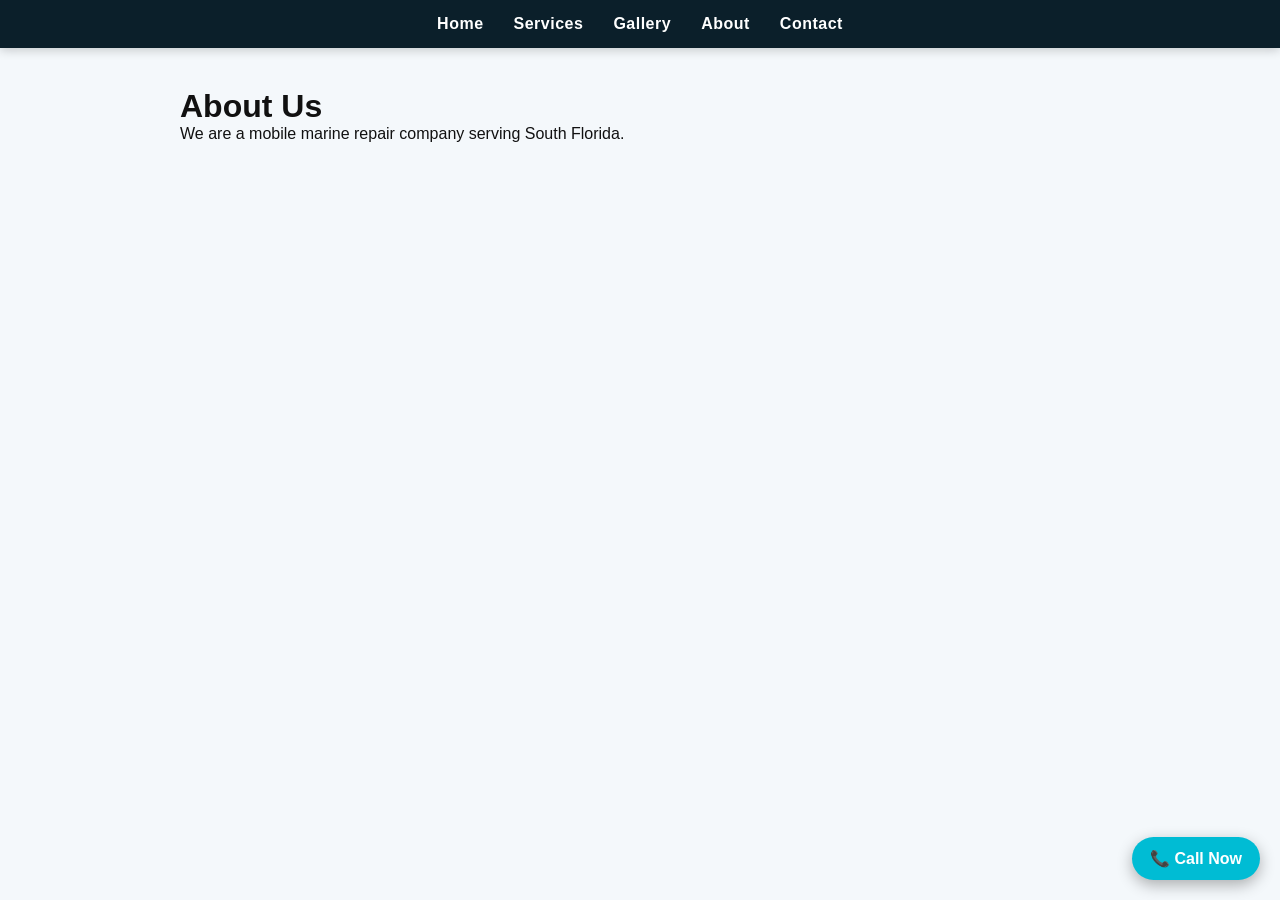
==== about.html @ c0cc10b7 "first website upload" ====
<!DOCTYPE html>
<html lang="en">
<head>
  <meta charset="UTF-8">
  <meta name="viewport" content="width=device-width, initial-scale=1.0">
  <title>About | Marine Repair FL</title>

  <link rel="stylesheet" href="css/style.css">
</head>

<body>

  <header>
    <nav>
      <a href="index.html">Home</a>
      <a href="services.html">Services</a>
      <a href="gallery.html">Gallery</a>
      <a href="about.html">About</a>
      <a href="contact.html">Contact</a>
    </nav>
  </header>

  <main>
    <h1>About Us</h1>
    <p>We are a mobile marine repair company serving South Florida.</p>
  </main>

</body>
<a href="tel:1234567890" class="call-button">📞 Call Now</a>
</html>
---- css/style.css ----
* {
  margin: 0;
  padding: 0;
  box-sizing: border-box;
  font-family: Arial, sans-serif;
}

body {
  background: #f4f8fb;
  color: #111;
}

/* HEADER */
header {
  background: #0b1f2a;
  padding: 15px 30px;
  position: sticky;
  top: 0;
  z-index: 1000;
  box-shadow: 0 2px 10px rgba(0,0,0,0.2);
}

nav {
  display: flex;
  gap: 30px;
  justify-content: center;
  flex-wrap: wrap;
}

nav a {
  color: white;
  text-decoration: none;
  font-weight: 600;
  letter-spacing: 0.5px;
  transition: 0.3s;
}


nav a:hover {
  color: #00bcd4;
}
/* MAIN CONTENT */
main {
  padding: 40px;
  max-width: 1000px;
  margin: auto;
}

/* HERO */
.hero {
  min-height: 90vh;
  display: flex;
  align-items: center;
  justify-content: center;
  text-align: center;

  background: url("https://images.unsplash.com/photo-1500375592092-40eb2168fd21?q=80&w=1974&auto=format&fit=crop")
  center/cover no-repeat;

  color: white;
  position: relative;
  padding: 40px;
}

.hero::before {
  content: "";
  position: absolute;
  inset: 0;
  background: rgba(0, 0, 0, 0.55);
}

.hero h1,
.hero p,
.hero a {
  position: relative;
  z-index: 2;
}

.hero h1 {
  font-size: 42px;
  margin-bottom: 15px;
}

.hero p {
  font-size: 18px;
  margin-bottom: 20px;
  max-width: 600px;
  margin-left: auto;
  margin-right: auto;
  line-height: 1.5;
}

.hero a {
  display: inline-block;
  margin-top: 20px;
  padding: 12px 25px;
  background: #00bcd4;
  color: white;
  text-decoration: none;
  border-radius: 6px;
  font-weight: bold;
  transition: 0.3s;
}

.hero a:hover {
  background: #009bb3;
}

header h2 {
  color: white;
}

form {
  margin-top: 20px;
  display: flex;
  flex-direction: column;
  gap: 15px;
  max-width: 500px;
}

input,
textarea {
  padding: 12px;
  border: 1px solid #ccc;
  border-radius: 6px;
  font-size: 16px;
  outline: none;
  transition: 0.2s;
}

input:focus,
textarea:focus {
  border-color: #00bcd4;
  box-shadow: 0 0 5px rgba(0, 188, 212, 0.4);
}

button {
  padding: 12px;
  background: #00bcd4;
  color: white;
  border: none;
  border-radius: 6px;
  font-weight: bold;
  cursor: pointer;
  transition: 0.3s;
}
button:hover {
  background: #009bb3;
}

.call-button {
  position: fixed;
  bottom: 20px;
  right: 20px;
  background: #00bcd4;
  color: white;
  padding: 12px 18px;
  border-radius: 50px;
  text-decoration: none;
  font-weight: bold;
  box-shadow: 0 5px 15px rgba(0,0,0,0.3);
  z-index: 9999;
}

.call-button:hover {
  background: #009bb3;
}

.trust {
  max-width: 900px;
  margin: 60px auto;
  padding: 20px;
}

.trust h2 {
  margin-bottom: 15px;
}

.trust ul {
  list-style: none;
  line-height: 2;
}
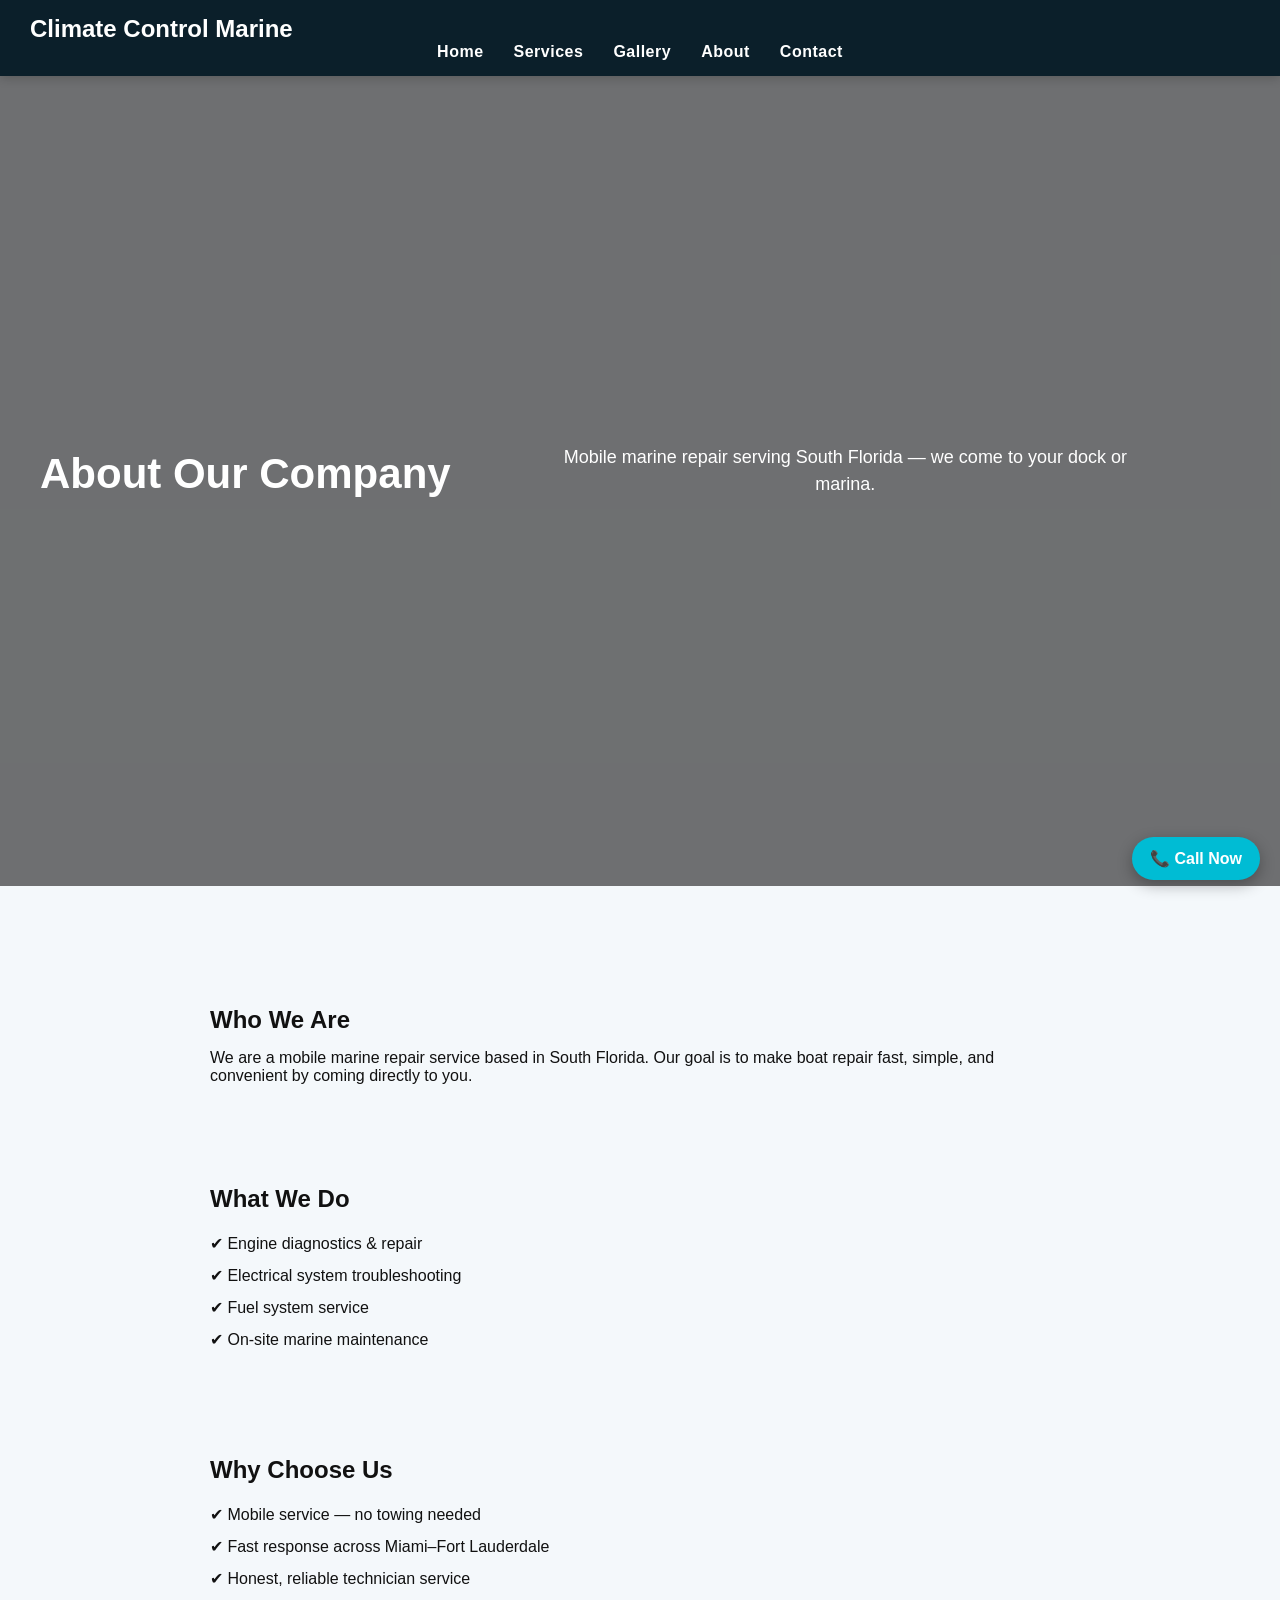
==== commit e6e35081: "update website pages" ====
--- a/about.html
+++ b/about.html
@@ -3,7 +3,7 @@
 <head>
   <meta charset="UTF-8">
   <meta name="viewport" content="width=device-width, initial-scale=1.0">
-  <title>About | Marine Repair FL</title>
+  <title>About | Climate Control Marine</title>
 
   <link rel="stylesheet" href="css/style.css">
 </head>
@@ -11,6 +11,8 @@
 <body>
 
   <header>
+    <h2>Climate Control Marine</h2>
+
     <nav>
       <a href="index.html">Home</a>
       <a href="services.html">Services</a>
@@ -20,11 +22,43 @@
     </nav>
   </header>
 
+  <section class="hero">
+    <h1>About Our Company</h1>
+    <p>Mobile marine repair serving South Florida — we come to your dock or marina.</p>
+  </section>
+
   <main>
-    <h1>About Us</h1>
-    <p>We are a mobile marine repair company serving South Florida.</p>
+
+    <section class="trust">
+      <h2>Who We Are</h2>
+      <p>
+        We are a mobile marine repair service based in South Florida.
+        Our goal is to make boat repair fast, simple, and convenient by coming directly to you.
+      </p>
+    </section>
+
+    <section class="trust">
+      <h2>What We Do</h2>
+      <ul>
+        <li>✔ Engine diagnostics & repair</li>
+        <li>✔ Electrical system troubleshooting</li>
+        <li>✔ Fuel system service</li>
+        <li>✔ On-site marine maintenance</li>
+      </ul>
+    </section>
+
+    <section class="trust">
+      <h2>Why Choose Us</h2>
+      <ul>
+        <li>✔ Mobile service — no towing needed</li>
+        <li>✔ Fast response across Miami–Fort Lauderdale</li>
+        <li>✔ Honest, reliable technician service</li>
+      </ul>
+    </section>
+
   </main>
 
+  <a href="tel:1234567890" class="call-button">📞 Call Now</a>
+
 </body>
-<a href="tel:1234567890" class="call-button">📞 Call Now</a>
 </html>
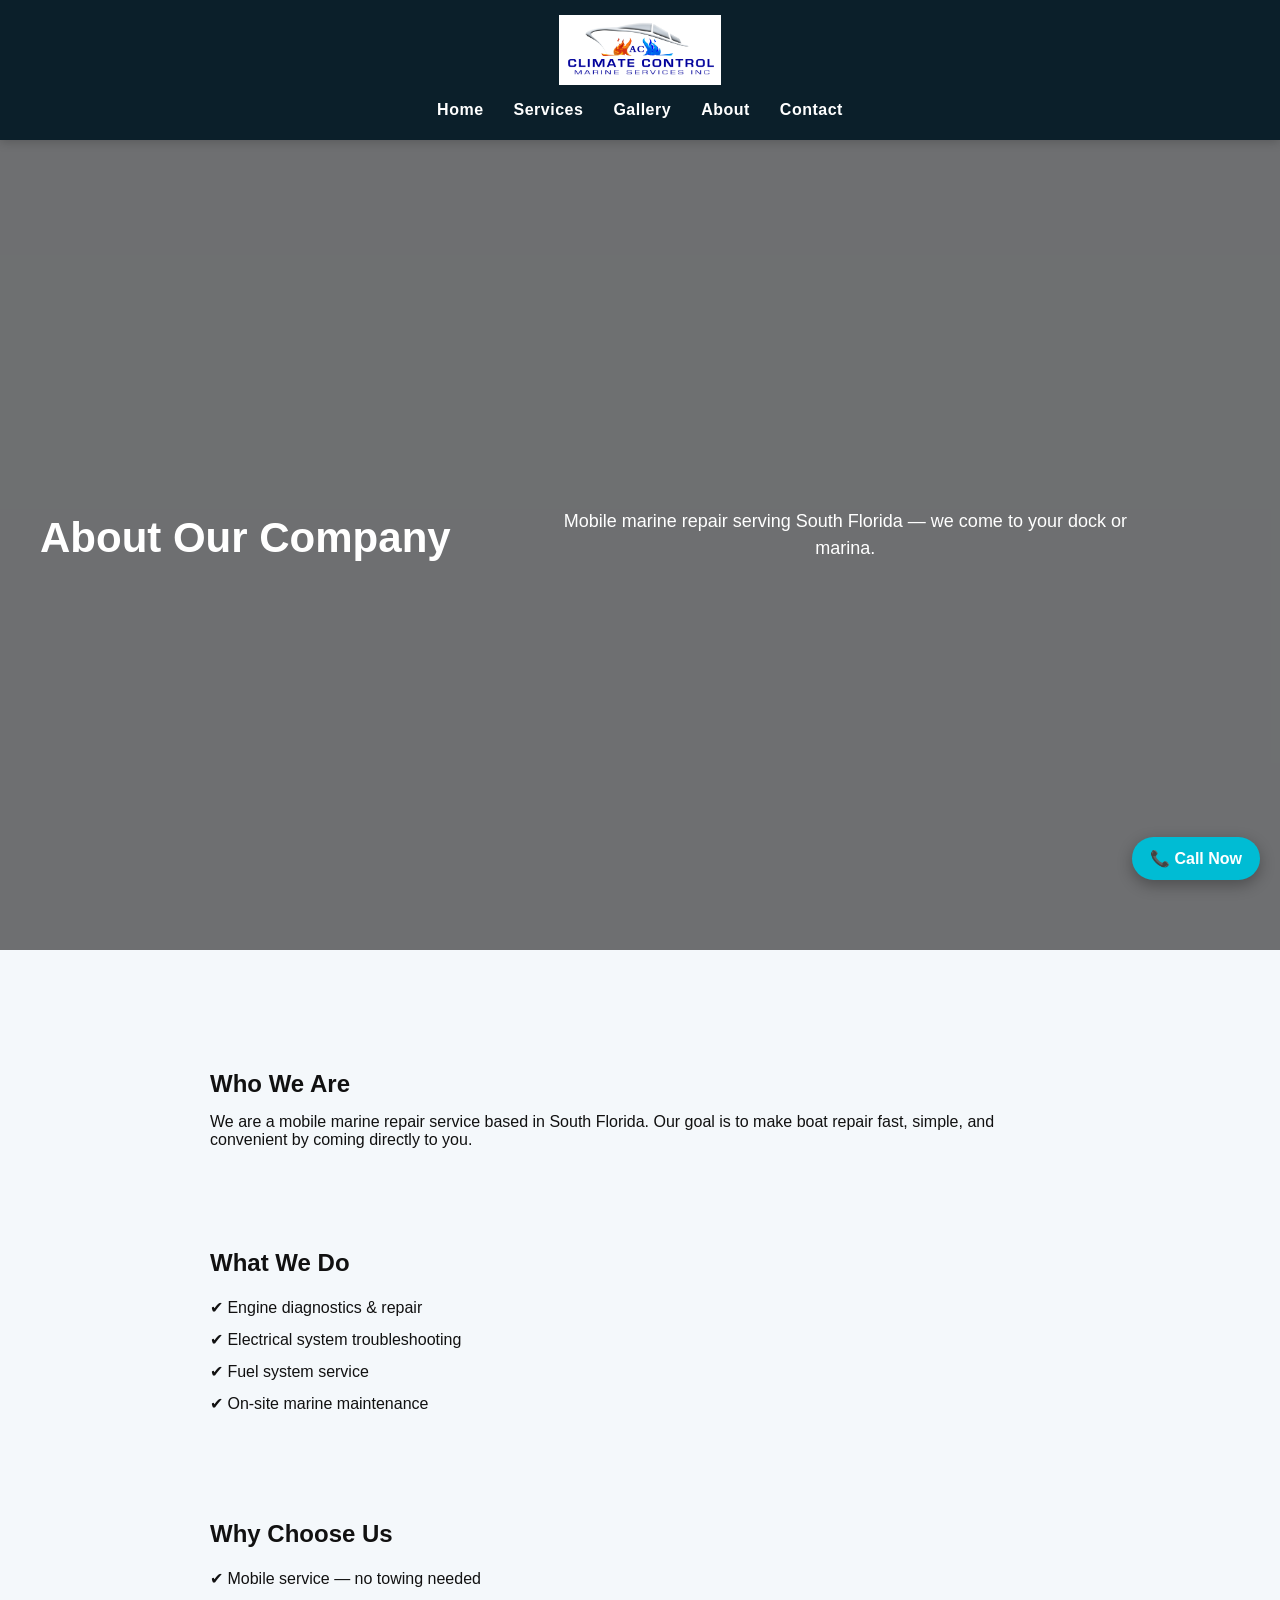
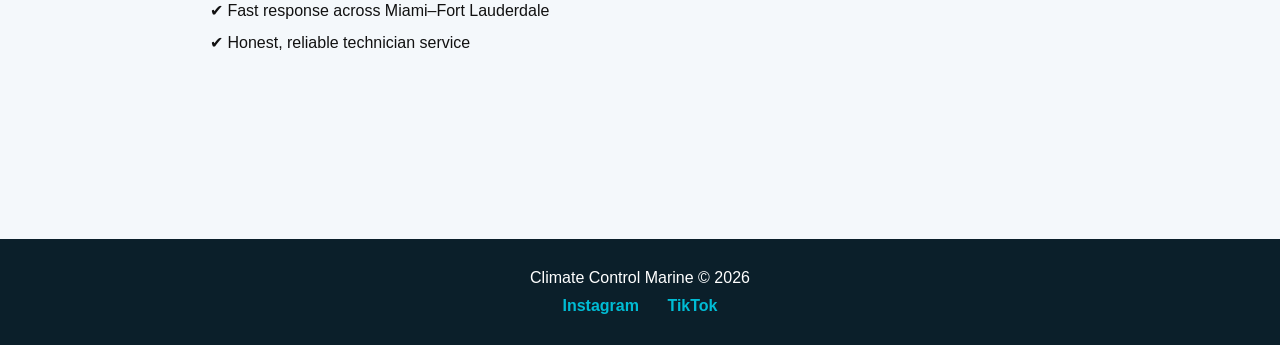
==== commit 2878822e: "updated design" ====
--- a/about.html
+++ b/about.html
@@ -11,7 +11,7 @@
 <body>
 
   <header>
-    <h2>Climate Control Marine</h2>
+    <img src="images/logo.png" alt="Climate Control Marine Logo" class="logo">
 
     <nav>
       <a href="index.html">Home</a>
@@ -60,5 +60,18 @@
 
   <a href="tel:1234567890" class="call-button">📞 Call Now</a>
 
+  <footer>
+  <p>Climate Control Marine © 2026</p>
+
+  <div class="socials">
+    <a href="https://www.instagram.com/climatecontrolmarine/" target="_blank">
+      Instagram
+    </a>
+
+    <a href="https://www.tiktok.com/@climatecontrolmarine" target="_blank">
+      TikTok
+    </a>
+  </div>
+</footer>
 </body>
 </html>
--- a/css/style.css
+++ b/css/style.css
@@ -20,6 +20,19 @@
   box-shadow: 0 2px 10px rgba(0,0,0,0.2);
 }
 
+header h2 {
+  color: white;
+  margin-bottom: 10px;
+}
+
+/* LOGO */
+.logo {
+  height: 70px;
+  width: auto;
+  display: block;
+  margin: 0 auto 10px auto;
+}
+
 nav {
   display: flex;
   gap: 30px;
@@ -33,12 +46,13 @@
   font-weight: 600;
   letter-spacing: 0.5px;
   transition: 0.3s;
-}
-
+  padding: 6px 0;
+}
 
 nav a:hover {
   color: #00bcd4;
 }
+
 /* MAIN CONTENT */
 main {
   padding: 40px;
@@ -106,10 +120,7 @@
   background: #009bb3;
 }
 
-header h2 {
-  color: white;
-}
-
+/* STANDARD FORMS */
 form {
   margin-top: 20px;
   display: flex;
@@ -144,10 +155,12 @@
   cursor: pointer;
   transition: 0.3s;
 }
+
 button:hover {
   background: #009bb3;
 }
 
+/* FLOATING CALL BUTTON */
 .call-button {
   position: fixed;
   bottom: 20px;
@@ -166,6 +179,7 @@
   background: #009bb3;
 }
 
+/* TRUST SECTION */
 .trust {
   max-width: 900px;
   margin: 60px auto;
@@ -179,4 +193,79 @@
 .trust ul {
   list-style: none;
   line-height: 2;
-}+}
+
+/* BOOKING FORM */
+.booking-card {
+  margin-top: 20px;
+  max-width: 500px;
+  width: 100%;
+  display: flex;
+  flex-direction: column;
+  gap: 15px;
+  align-items: flex-start;
+}
+
+.booking-card input,
+.booking-card textarea {
+  width: 100%;
+  padding: 12px;
+  border: 1px solid #ccc;
+  border-radius: 6px;
+  font-size: 16px;
+  outline: none;
+  transition: 0.2s;
+}
+
+.booking-card input:focus,
+.booking-card textarea:focus {
+  border-color: #00bcd4;
+  box-shadow: 0 0 5px rgba(0, 188, 212, 0.4);
+}
+
+.booking-card button {
+  padding: 12px 18px;
+  background: #00bcd4;
+  color: white;
+  border: none;
+  border-radius: 6px;
+  font-weight: bold;
+  cursor: pointer;
+  transition: 0.3s;
+  align-self: flex-start;
+}
+
+.booking-card button:hover {
+  background: #009bb3;
+}
+
+#status {
+  font-size: 14px;
+  color: #333;
+  margin-top: 5px;
+}
+
+/* FOOTER */
+footer {
+  background: #0b1f2a;
+  color: white;
+  text-align: center;
+  padding: 30px 20px;
+  margin-top: 60px;
+}
+
+.socials {
+  margin-top: 10px;
+}
+
+.socials a {
+  color: #00bcd4;
+  margin: 0 12px;
+  text-decoration: none;
+  font-weight: bold;
+  transition: 0.3s;
+}
+
+.socials a:hover {
+  color: white;
+}
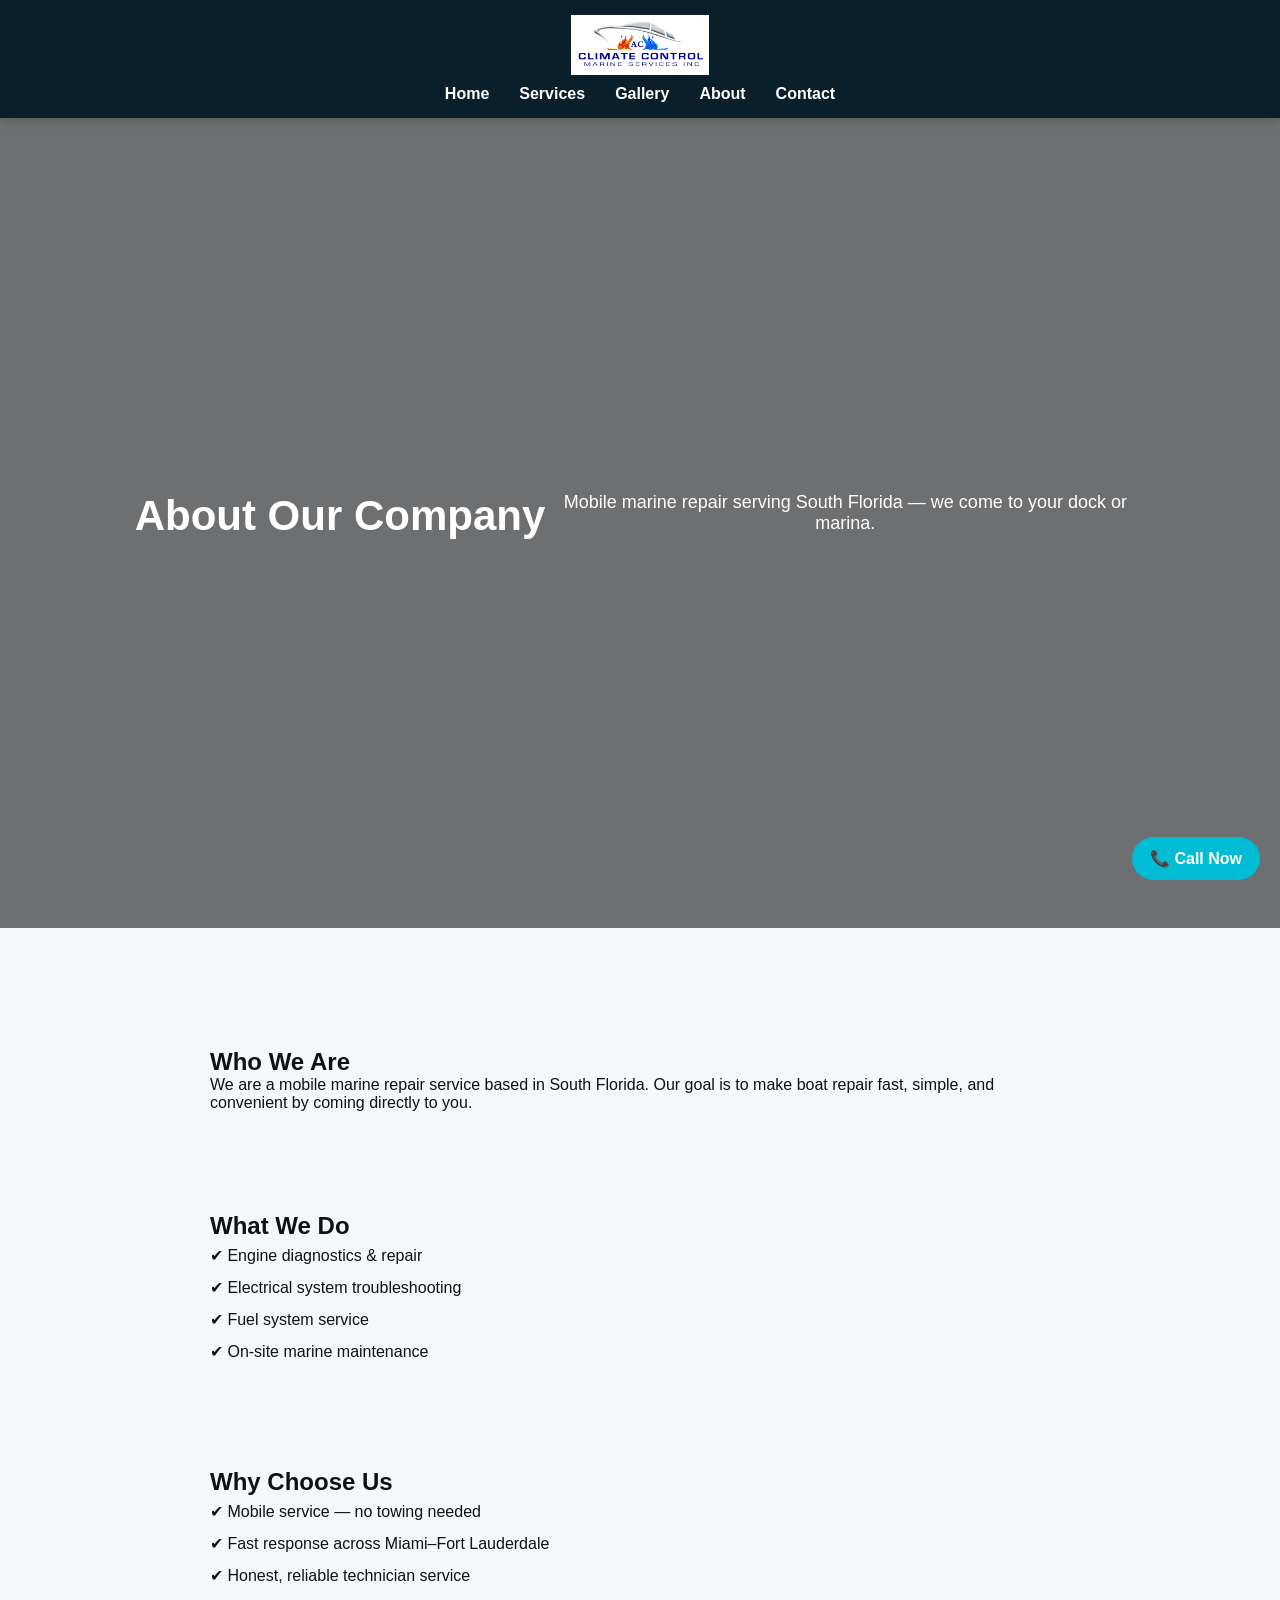
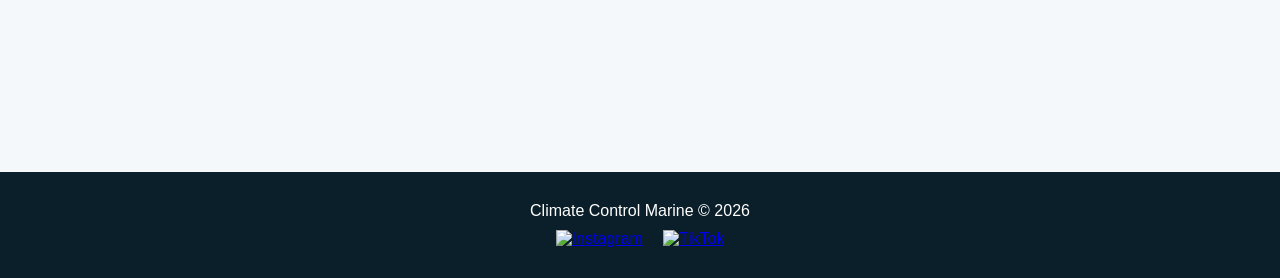
==== commit 57d08afb: "logos instead of words" ====
--- a/about.html
+++ b/about.html
@@ -58,20 +58,24 @@
 
   </main>
 
+  <!-- ONLY STICKY CALL BUTTON -->
   <a href="tel:1234567890" class="call-button">📞 Call Now</a>
 
   <footer>
-  <p>Climate Control Marine © 2026</p>
+    <p>Climate Control Marine © 2026</p>
 
-  <div class="socials">
-    <a href="https://www.instagram.com/climatecontrolmarine/" target="_blank">
-      Instagram
-    </a>
+    <div class="footer-socials">
 
-    <a href="https://www.tiktok.com/@climatecontrolmarine" target="_blank">
-      TikTok
-    </a>
-  </div>
-</footer>
+      <a href="https://www.instagram.com/climatecontrolmarine/" target="_blank">
+        <img src="images/instagram.png" alt="Instagram">
+      </a>
+
+      <a href="https://www.tiktok.com/@climatecontrolmarine" target="_blank">
+        <img src="images/tiktok.png" alt="TikTok">
+      </a>
+
+    </div>
+  </footer>
+
 </body>
 </html>
--- a/css/style.css
+++ b/css/style.css
@@ -18,21 +18,28 @@
   top: 0;
   z-index: 1000;
   box-shadow: 0 2px 10px rgba(0,0,0,0.2);
-}
-
-header h2 {
-  color: white;
-  margin-bottom: 10px;
+  text-align: center;
 }
 
 /* LOGO */
 .logo {
-  height: 70px;
-  width: auto;
   display: block;
   margin: 0 auto 10px auto;
-}
-
+  max-height: 60px;
+  max-width: 220px;
+  width: auto;
+  height: auto;
+  object-fit: contain;
+}
+
+@media (max-width: 768px) {
+  .logo {
+    max-height: 45px;
+    max-width: 180px;
+  }
+}
+
+/* NAV */
 nav {
   display: flex;
   gap: 30px;
@@ -44,16 +51,14 @@
   color: white;
   text-decoration: none;
   font-weight: 600;
-  letter-spacing: 0.5px;
   transition: 0.3s;
-  padding: 6px 0;
 }
 
 nav a:hover {
   color: #00bcd4;
 }
 
-/* MAIN CONTENT */
+/* MAIN */
 main {
   padding: 40px;
   max-width: 1000px;
@@ -67,10 +72,7 @@
   align-items: center;
   justify-content: center;
   text-align: center;
-
-  background: url("https://images.unsplash.com/photo-1500375592092-40eb2168fd21?q=80&w=1974&auto=format&fit=crop")
-  center/cover no-repeat;
-
+  background: url("https://images.unsplash.com/photo-1500375592092-40eb2168fd21?q=80&w=1974&auto=format&fit=crop") center/cover no-repeat;
   color: white;
   position: relative;
   padding: 40px;
@@ -80,7 +82,7 @@
   content: "";
   position: absolute;
   inset: 0;
-  background: rgba(0, 0, 0, 0.55);
+  background: rgba(0,0,0,0.55);
 }
 
 .hero h1,
@@ -99,28 +101,23 @@
   font-size: 18px;
   margin-bottom: 20px;
   max-width: 600px;
-  margin-left: auto;
-  margin-right: auto;
-  line-height: 1.5;
 }
 
 .hero a {
   display: inline-block;
-  margin-top: 20px;
   padding: 12px 25px;
   background: #00bcd4;
   color: white;
   text-decoration: none;
   border-radius: 6px;
   font-weight: bold;
-  transition: 0.3s;
 }
 
 .hero a:hover {
   background: #009bb3;
 }
 
-/* STANDARD FORMS */
+/* FORMS */
 form {
   margin-top: 20px;
   display: flex;
@@ -135,16 +132,14 @@
   border: 1px solid #ccc;
   border-radius: 6px;
   font-size: 16px;
-  outline: none;
-  transition: 0.2s;
 }
 
 input:focus,
 textarea:focus {
   border-color: #00bcd4;
-  box-shadow: 0 0 5px rgba(0, 188, 212, 0.4);
-}
-
+}
+
+/* BUTTONS */
 button {
   padding: 12px;
   background: #00bcd4;
@@ -153,30 +148,31 @@
   border-radius: 6px;
   font-weight: bold;
   cursor: pointer;
-  transition: 0.3s;
 }
 
 button:hover {
   background: #009bb3;
 }
 
-/* FLOATING CALL BUTTON */
+/* CALL BUTTON (ONLY FLOATING ELEMENT) */
 .call-button {
   position: fixed;
+  right: 20px;
   bottom: 20px;
-  right: 20px;
   background: #00bcd4;
   color: white;
   padding: 12px 18px;
   border-radius: 50px;
   text-decoration: none;
   font-weight: bold;
-  box-shadow: 0 5px 15px rgba(0,0,0,0.3);
   z-index: 9999;
 }
 
-.call-button:hover {
-  background: #009bb3;
+/* MOBILE FIX */
+@media (max-width: 600px) {
+  .call-button {
+    bottom: 20px;
+  }
 }
 
 /* TRUST SECTION */
@@ -186,10 +182,6 @@
   padding: 20px;
 }
 
-.trust h2 {
-  margin-bottom: 15px;
-}
-
 .trust ul {
   list-style: none;
   line-height: 2;
@@ -197,13 +189,11 @@
 
 /* BOOKING FORM */
 .booking-card {
-  margin-top: 20px;
   max-width: 500px;
   width: 100%;
   display: flex;
   flex-direction: column;
   gap: 15px;
-  align-items: flex-start;
 }
 
 .booking-card input,
@@ -212,37 +202,10 @@
   padding: 12px;
   border: 1px solid #ccc;
   border-radius: 6px;
-  font-size: 16px;
-  outline: none;
-  transition: 0.2s;
-}
-
-.booking-card input:focus,
-.booking-card textarea:focus {
-  border-color: #00bcd4;
-  box-shadow: 0 0 5px rgba(0, 188, 212, 0.4);
 }
 
 .booking-card button {
-  padding: 12px 18px;
-  background: #00bcd4;
-  color: white;
-  border: none;
-  border-radius: 6px;
-  font-weight: bold;
-  cursor: pointer;
-  transition: 0.3s;
   align-self: flex-start;
-}
-
-.booking-card button:hover {
-  background: #009bb3;
-}
-
-#status {
-  font-size: 14px;
-  color: #333;
-  margin-top: 5px;
 }
 
 /* FOOTER */
@@ -254,18 +217,21 @@
   margin-top: 60px;
 }
 
-.socials {
+/* FOOTER SOCIAL ICONS */
+.footer-socials {
   margin-top: 10px;
-}
-
-.socials a {
-  color: #00bcd4;
-  margin: 0 12px;
-  text-decoration: none;
-  font-weight: bold;
-  transition: 0.3s;
-}
-
-.socials a:hover {
-  color: white;
-}
+  display: flex;
+  justify-content: center;
+  gap: 20px;
+}
+
+.footer-socials a img {
+  width: 70px;
+  height: 70px;
+  object-fit: contain;
+  transition: 0.2s ease;
+}
+
+.footer-socials a img:hover {
+  transform: scale(1.1);
+}
